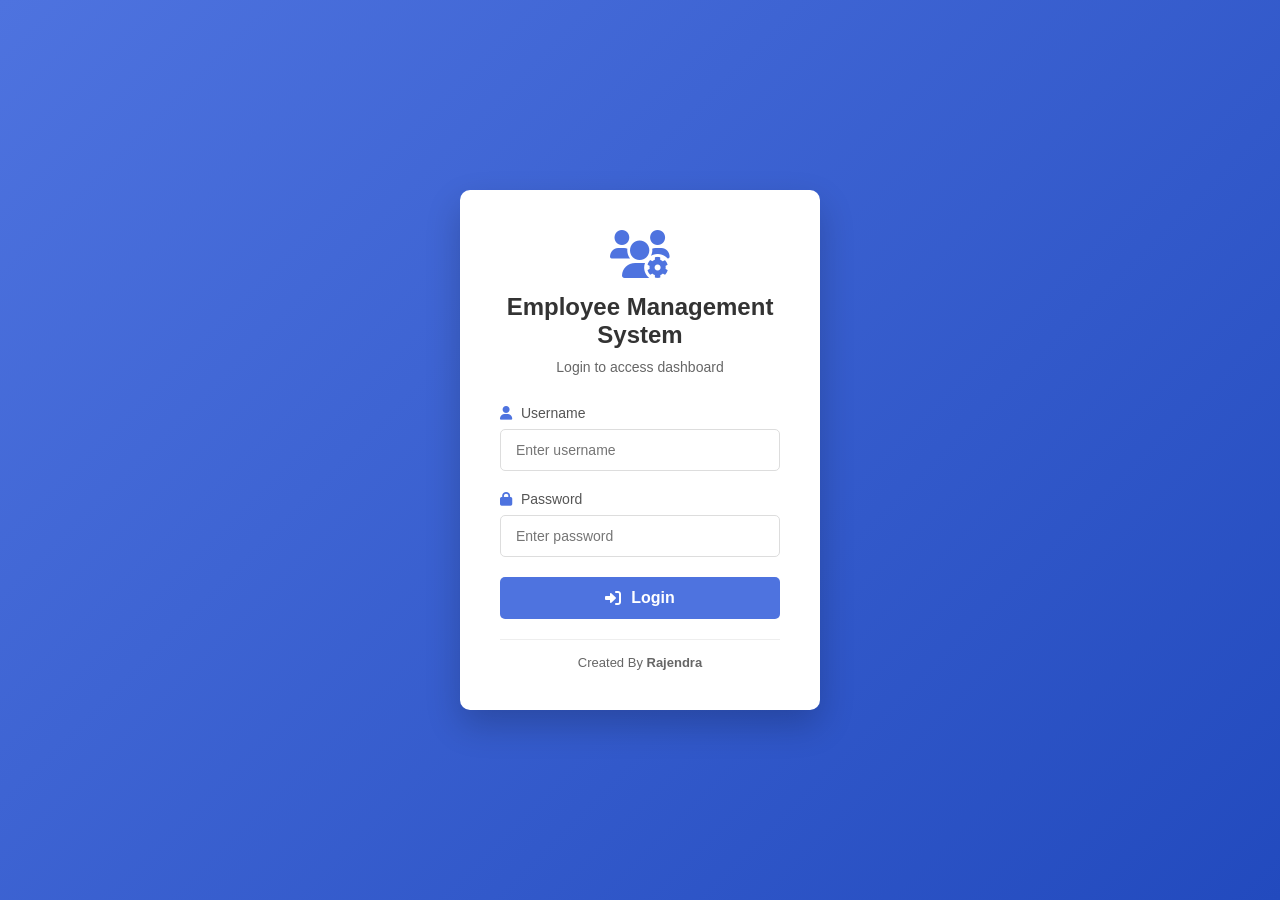
==== attendance.html @ 51e681c9 "Upgraded EMS with dashboard, attendance, salary modules and new structure" ====
<!DOCTYPE html>
<html lang="en">
<head>
    <meta charset="UTF-8">
    <meta name="viewport" content="width=device-width, initial-scale=1.0">
    <title>EMS - Attendance</title>
    <link rel="stylesheet" href="css/style.css">
    <link rel="stylesheet" href="css/responsive.css">
    <link rel="stylesheet" href="https://cdnjs.cloudflare.com/ajax/libs/font-awesome/6.0.0/css/all.min.css">
</head>
<body>
    <div class="dashboard-container">
        <div id="sidebar"></div>
        
        <div class="main-content">
            <div id="navbar"></div>
            
            <div class="card">
                <div class="card-header">
                    <h2><i class="fas fa-calendar-check"></i> Today's Attendance</h2>
                    <button class="btn-primary" onclick="showMarkModal()">
                        <i class="fas fa-check"></i> Mark Attendance
                    </button>
                </div>
                
                <div class="table-responsive">
                    <table id="attendanceTable">
                        <thead>
                            <tr>
                                <th>Employee</th>
                                <th>Date</th>
                                <th>Status</th>
                                <th>Check In</th>
                                <th>Check Out</th>
                            </tr>
                        </thead>
                        <tbody id="attendanceList">
                            <tr><td colspan="5" class="text-center">Loading...</td></tr>
                        </tbody>
                    </table>
                </div>
            </div>
        </div>
    </div>

    <!-- Mark Attendance Modal -->
    <div id="attendanceModal" class="modal">
        <div class="modal-content">
            <span class="close" onclick="closeModal()">&times;</span>
            <h2>Mark Attendance</h2>
            <form id="attendanceForm">
                <div class="form-group">
                    <label>Employee</label>
                    <select id="attendanceEmployee" required>
                        <option value="">Select Employee</option>
                    </select>
                </div>
                
                <div class="form-group">
                    <label>Status</label>
                    <select id="attendanceStatus" required>
                        <option value="Present">Present</option>
                        <option value="Absent">Absent</option>
                        <option value="Late">Late</option>
                        <option value="Leave">Leave</option>
                    </select>
                </div>
                
                <div class="form-row">
                    <div class="form-group">
                        <label>Check In</label>
                        <input type="time" id="attendanceIn" value="09:00">
                    </div>
                    
                    <div class="form-group">
                        <label>Check Out</label>
                        <input type="time" id="attendanceOut" value="18:00">
                    </div>
                </div>
                
                <button type="submit" class="btn-primary">Save Attendance</button>
            </form>
        </div>
    </div>

    <script src="js/api.js"></script>
    <script src="js/main.js"></script>
    <script src="js/attendance.js"></script>
</body>
</html>
---- css/style.css ----
* {
    margin: 0;
    padding: 0;
    box-sizing: border-box;
    font-family: 'Segoe UI', Tahoma, Geneva, Verdana, sans-serif;
}

:root {
    --primary: #4e73df;
    --secondary: #858796;
    --success: #1cc88a;
    --danger: #e74a3b;
    --warning: #f6c23e;
    --info: #36b9cc;
    --dark: #5a5c69;
    --light: #f8f9fc;
}

body {
    background-color: #f8f9fc;
}

/* ========== LOGIN PAGE ========== */
.login-page {
    display: flex;
    justify-content: center;
    align-items: center;
    min-height: 100vh;
    background: linear-gradient(135deg, #4e73df 0%, #224abe 100%);
}

.login-container {
    width: 100%;
    max-width: 400px;
    padding: 20px;
}

.login-box {
    background: white;
    border-radius: 10px;
    box-shadow: 0 15px 35px rgba(0,0,0,0.2);
    padding: 40px;
}

.login-header {
    text-align: center;
    margin-bottom: 30px;
}

.login-header i {
    color: var(--primary);
    margin-bottom: 15px;
}

.login-header h2 {
    color: #333;
    font-size: 24px;
    margin-bottom: 10px;
}

.login-header p {
    color: #666;
    font-size: 14px;
}

.form-group {
    margin-bottom: 20px;
}

.form-group label {
    display: block;
    margin-bottom: 8px;
    color: #555;
    font-weight: 500;
    font-size: 14px;
}

.form-group label i {
    margin-right: 5px;
    color: var(--primary);
}

.form-group input,
.form-group select,
.form-group textarea {
    width: 100%;
    padding: 12px 15px;
    border: 1px solid #ddd;
    border-radius: 5px;
    font-size: 14px;
    transition: all 0.3s;
}

.form-group input:focus,
.form-group select:focus,
.form-group textarea:focus {
    outline: none;
    border-color: var(--primary);
    box-shadow: 0 0 0 3px rgba(78, 115, 223, 0.1);
}

.btn-login {
    width: 100%;
    padding: 12px;
    background: var(--primary);
    color: white;
    border: none;
    border-radius: 5px;
    font-size: 16px;
    font-weight: 600;
    cursor: pointer;
    display: flex;
    align-items: center;
    justify-content: center;
    gap: 10px;
    transition: background 0.3s;
}

.btn-login:hover {
    background: #2e59d9;
}

.login-footer {
    margin-top: 20px;
    text-align: center;
    padding: 15px 0 0;
    border-top: 1px solid #eee;
    color: #666;
    font-size: 13px;
}

/* ========== DASHBOARD LAYOUT ========== */
.dashboard-container {
    display: flex;
    min-height: 100vh;
}

/* Sidebar */
.sidebar {
    width: 250px;
    background: var(--primary);
    color: white;
    position: fixed;
    height: 100vh;
}

.sidebar-header {
    padding: 20px;
    text-align: center;
    border-bottom: 1px solid rgba(255,255,255,0.1);
}

.sidebar-header h3 {
    font-size: 20px;
    margin-top: 10px;
}

.sidebar-menu {
    padding: 20px 0;
}

.sidebar-menu a {
    display: flex;
    align-items: center;
    padding: 12px 20px;
    color: rgba(255,255,255,0.8);
    text-decoration: none;
    transition: all 0.3s;
}

.sidebar-menu a i {
    width: 25px;
    margin-right: 10px;
}

.sidebar-menu a:hover {
    background: rgba(255,255,255,0.1);
    color: white;
}

.sidebar-menu a.active {
    background: white;
    color: var(--primary);
}

/* Main Content */
.main-content {
    flex: 1;
    margin-left: 250px;
    padding: 20px;
}

/* Top Navigation */
.top-nav {
    background: white;
    padding: 15px 25px;
    border-radius: 10px;
    box-shadow: 0 2px 10px rgba(0,0,0,0.1);
    display: flex;
    justify-content: space-between;
    align-items: center;
    margin-bottom: 25px;
}

.nav-title h1 {
    color: #333;
    font-size: 24px;
}

.nav-user {
    display: flex;
    align-items: center;
    gap: 15px;
}

.nav-user span {
    color: #666;
    font-weight: 500;
}

.btn-logout {
    padding: 8px 15px;
    background: var(--danger);
    color: white;
    border: none;
    border-radius: 5px;
    cursor: pointer;
    display: flex;
    align-items: center;
    gap: 5px;
    font-size: 14px;
}

.btn-logout:hover {
    background: #c82333;
}

/* ========== CARDS ========== */
.stats-row {
    display: grid;
    grid-template-columns: repeat(auto-fit, minmax(250px, 1fr));
    gap: 20px;
    margin-bottom: 25px;
}

.stat-card {
    background: white;
    border-radius: 10px;
    padding: 20px;
    box-shadow: 0 2px 10px rgba(0,0,0,0.1);
    display: flex;
    align-items: center;
    gap: 20px;
}

.stat-icon {
    width: 60px;
    height: 60px;
    border-radius: 10px;
    display: flex;
    align-items: center;
    justify-content: center;
    font-size: 24px;
}

.stat-icon.blue {
    background: #e3f2fd;
    color: var(--primary);
}

.stat-icon.green {
    background: #e8f5e9;
    color: var(--success);
}

.stat-icon.orange {
    background: #fff3e0;
    color: var(--warning);
}

.stat-info h3 {
    color: #666;
    font-size: 14px;
    margin-bottom: 5px;
}

.stat-info p {
    color: #333;
    font-size: 24px;
    font-weight: 600;
}

/* ========== TABLES ========== */
.card {
    background: white;
    border-radius: 10px;
    box-shadow: 0 2px 10px rgba(0,0,0,0.1);
    padding: 20px;
    margin-bottom: 25px;
}

.card-header {
    display: flex;
    justify-content: space-between;
    align-items: center;
    margin-bottom: 20px;
}

.card-header h2 {
    color: #333;
    font-size: 18px;
}

.card-header h2 i {
    margin-right: 10px;
    color: var(--primary);
}

.btn-primary {
    padding: 10px 20px;
    background: var(--primary);
    color: white;
    border: none;
    border-radius: 5px;
    cursor: pointer;
    display: inline-flex;
    align-items: center;
    gap: 8px;
    font-size: 14px;
    transition: background 0.3s;
}

.btn-primary:hover {
    background: #2e59d9;
}

.btn-secondary {
    padding: 8px 15px;
    background: var(--secondary);
    color: white;
    border: none;
    border-radius: 5px;
    cursor: pointer;
    font-size: 13px;
}

.table-responsive {
    overflow-x: auto;
}

table {
    width: 100%;
    border-collapse: collapse;
}

th {
    text-align: left;
    padding: 12px;
    background: #f8f9fc;
    color: #333;
    font-weight: 600;
    font-size: 14px;
}

td {
    padding: 12px;
    border-bottom: 1px solid #eee;
    color: #666;
    font-size: 14px;
}

tr:hover td {
    background: #f8f9fc;
}

.text-center {
    text-align: center;
}

/* Status Badges */
.badge {
    padding: 5px 10px;
    border-radius: 20px;
    font-size: 12px;
    font-weight: 500;
    display: inline-block;
}

.badge-active, .badge.Present {
    background: #d4edda;
    color: #155724;
}

.badge-inactive, .badge.Absent {
    background: #f8d7da;
    color: #721c24;
}

.badge.Late {
    background: #fff3cd;
    color: #856404;
}

.badge.Leave {
    background: #cce5ff;
    color: #004085;
}

/* Action Buttons */
.btn-icon {
    padding: 5px 10px;
    border: none;
    border-radius: 3px;
    cursor: pointer;
    margin: 0 2px;
    color: white;
}

.btn-edit {
    background: #ffc107;
}

.btn-delete {
    background: #dc3545;
}

.btn-view {
    background: #17a2b8;
}

/* ========== FORMS ========== */
.form-row {
    display: grid;
    grid-template-columns: 1fr 1fr;
    gap: 15px;
}

/* ========== MODAL ========== */
.modal {
    display: none;
    position: fixed;
    z-index: 1000;
    left: 0;
    top: 0;
    width: 100%;
    height: 100%;
    background: rgba(0,0,0,0.5);
}

.modal-content {
    background: white;
    margin: 50px auto;
    padding: 25px;
    border-radius: 10px;
    width: 90%;
    max-width: 500px;
    position: relative;
    max-height: 80vh;
    overflow-y: auto;
}

.close {
    position: absolute;
    right: 20px;
    top: 15px;
    font-size: 24px;
    cursor: pointer;
    color: #666;
}

.close:hover {
    color: #333;
}

/* ========== UTILITIES ========== */
.mt-20 {
    margin-top: 20px;
}

.mb-20 {
    margin-bottom: 20px;
}

.text-success {
    color: var(--success);
}

.text-danger {
    color: var(--danger);
}

.text-warning {
    color: var(--warning);
}

/* ========== RRESIGNED EMPLOYEE ROW STYLING ========== */
.Resigned-employee-row {
    background-color: #fff0f0 !important;
    border-left: 3px solid #dc3545;
}

.Resigned-employee-row:hover {
    background-color: #ffe0e0 !important;
}

.Resigned-employee-row td:first-child {
    font-weight: 500;
    color: #dc3545;
}

/* Tooltip for deleted employees */
.Resigned-employee-row td:first-child {
    position: relative;
}

.Resigned-employee-row td:first-child:hover::after {
    content: 'This employee has been resigned';
    position: absolute;
    background: #333;
    color: white;
    padding: 5px 10px;
    border-radius: 3px;
    font-size: 12px;
    white-space: nowrap;
    left: 0;
    bottom: 100%;
    z-index: 1000;
}
/* Force red color for resigned rows */
table tbody tr.resigned-employee-row,
table tbody tr.resigned-employee-row td {
    background-color: #ffebee !important;
    color: #b71c1c !important;
}

table tbody tr.resigned-employee-row:hover,
table tbody tr.resigned-employee-row:hover td {
    background-color: #ffcdd2 !important;
}
---- css/responsive.css ----
/* Responsive Design for all devices */

/* Tablets and small laptops (992px and below) */
@media screen and (max-width: 992px) {
    .sidebar {
        width: 200px;
    }
    
    .main-content {
        margin-left: 200px;
    }
    
    .stats-row {
        grid-template-columns: repeat(2, 1fr);
    }
    
    .chart-row {
        grid-template-columns: 1fr;
    }
    
    .form-row {
        grid-template-columns: 1fr;
        gap: 0;
    }
}

/* Mobile devices (768px and below) */
@media screen and (max-width: 768px) {
    /* Sidebar becomes hidden by default */
    .sidebar {
        transform: translateX(-100%);
        transition: transform 0.3s ease;
        z-index: 1000;
    }
    
    .sidebar.active {
        transform: translateX(0);
    }
    
    .main-content {
        margin-left: 0;
    }
    
    /* Top nav adjustments */
    .top-nav {
        flex-direction: column;
        gap: 10px;
        text-align: center;
    }
    
    .nav-user {
        flex-wrap: wrap;
        justify-content: center;
    }
    
    /* Stats cards */
    .stats-row {
        grid-template-columns: 1fr;
        gap: 15px;
    }
    
    /* Tables */
    .table-responsive {
        overflow-x: auto;
    }
    
    table {
        min-width: 600px;
    }
    
    /* Cards */
    .card-header {
        flex-direction: column;
        gap: 10px;
        align-items: flex-start;
    }
    
    /* Modal */
    .modal-content {
        width: 95%;
        margin: 30px auto;
        padding: 20px;
    }
    
    /* Form rows */
    .form-row {
        grid-template-columns: 1fr;
        gap: 0;
    }
    
    /* Quick actions */
    .quick-actions {
        grid-template-columns: repeat(2, 1fr);
    }
    
    /* Welcome banner */
    .welcome-banner {
        padding: 20px;
        text-align: center;
    }
    
    .welcome-banner h2 {
        font-size: 20px;
    }
}

/* Small mobile devices (480px and below) */
@media screen and (max-width: 480px) {
    /* Login page */
    .login-box {
        padding: 25px 20px;
    }
    
    .login-header h2 {
        font-size: 20px;
    }
    
    /* Top nav */
    .nav-user {
        flex-direction: column;
        gap: 5px;
    }
    
    .nav-user span {
        font-size: 14px;
    }
    
    /* Stats cards */
    .stat-card {
        padding: 15px;
    }
    
    .stat-icon {
        width: 50px;
        height: 50px;
        font-size: 20px;
    }
    
    .stat-info p {
        font-size: 20px;
    }
    
    /* Buttons */
    .btn-primary, .btn-secondary {
        width: 100%;
        justify-content: center;
    }
    
    .card-header .btn-primary {
        width: 100%;
    }
    
    /* Quick actions */
    .quick-actions {
        grid-template-columns: 1fr;
    }
    
    /* Modal */
    .modal-content {
        padding: 15px;
    }
    
    .modal-content h2 {
        font-size: 18px;
    }
    
    /* Action buttons in table */
    .btn-icon {
        padding: 8px 12px;
        margin: 2px;
        display: inline-block;
    }
    
    /* Status badges */
    .badge {
        padding: 4px 8px;
        font-size: 11px;
    }
}

/* Mobile menu toggle button */
.menu-toggle {
    display: none;
    position: fixed;
    bottom: 20px;
    right: 20px;
    width: 50px;
    height: 50px;
    background: var(--primary);
    color: white;
    border: none;
    border-radius: 50%;
    box-shadow: 0 5px 15px rgba(0,0,0,0.3);
    cursor: pointer;
    z-index: 1001;
    align-items: center;
    justify-content: center;
}

@media screen and (max-width: 768px) {
    .menu-toggle {
        display: flex;
    }
}

/* Print styles for reports */
@media print {
    .sidebar,
    .top-nav,
    .btn-primary,
    .btn-secondary,
    .btn-icon,
    .menu-toggle {
        display: none !important;
    }
    
    .main-content {
        margin: 0;
        padding: 0;
    }
    
    .card {
        box-shadow: none;
        border: 1px solid #ddd;
    }
    
    table {
        border-collapse: collapse;
        width: 100%;
    }
    
    th {
        background: #f0f0f0;
        color: black;
    }
    
    td, th {
        border: 1px solid #ddd;
    }
}

/* Landscape orientation for mobile */
@media screen and (max-width: 768px) and (orientation: landscape) {
    .sidebar {
        width: 180px;
    }
    
    .modal-content {
        margin: 20px auto;
        max-height: 80vh;
        overflow-y: auto;
    }
    
    .stats-row {
        grid-template-columns: repeat(2, 1fr);
    }
}

/* High-resolution screens */
@media screen and (min-width: 1400px) {
    .main-content {
        max-width: 1400px;
        margin: 0 auto;
        margin-left: 250px;
    }
    
    .stats-row {
        grid-template-columns: repeat(4, 1fr);
    }
}

/* Dark mode support (optional) */
@media (prefers-color-scheme: dark) {
    /* You can add dark mode styles here if needed */
}

/* Fix for iOS devices */
@supports (-webkit-touch-callout: none) {
    .sidebar {
        height: -webkit-fill-available;
    }
}

/* Animation for page load */
@keyframes fadeIn {
    from {
        opacity: 0;
        transform: translateY(20px);
    }
    to {
        opacity: 1;
        transform: translateY(0);
    }
}

.card, .stat-card {
    animation: fadeIn 0.5s ease-out;
}

/* Loading spinner for async operations */
.spinner {
    border: 3px solid #f3f3f3;
    border-top: 3px solid var(--primary);
    border-radius: 50%;
    width: 40px;
    height: 40px;
    animation: spin 1s linear infinite;
    margin: 20px auto;
}

@keyframes spin {
    0% { transform: rotate(0deg); }
    100% { transform: rotate(360deg); }
}

/* Empty state styling */
.empty-state {
    text-align: center;
    padding: 40px 20px;
    color: #999;
}

.empty-state i {
    font-size: 50px;
    margin-bottom: 15px;
    color: #ddd;
}

.empty-state p {
    font-size: 16px;
    margin-bottom: 20px;
}

/* Toast notifications */
.toast {
    position: fixed;
    top: 20px;
    right: 20px;
    padding: 12px 20px;
    background: white;
    border-radius: 5px;
    box-shadow: 0 5px 15px rgba(0,0,0,0.2);
    display: flex;
    align-items: center;
    gap: 10px;
    z-index: 2000;
    animation: slideIn 0.3s ease;
    max-width: 350px;
}

.toast.success {
    border-left: 4px solid var(--success);
}

.toast.error {
    border-left: 4px solid var(--danger);
}

.toast.warning {
    border-left: 4px solid var(--warning);
}

.toast i {
    font-size: 20px;
}

.toast.success i {
    color: var(--success);
}

@keyframes slideIn {
    from {
        transform: translateX(100%);
        opacity: 0;
    }
    to {
        transform: translateX(0);
        opacity: 1;
    }
}
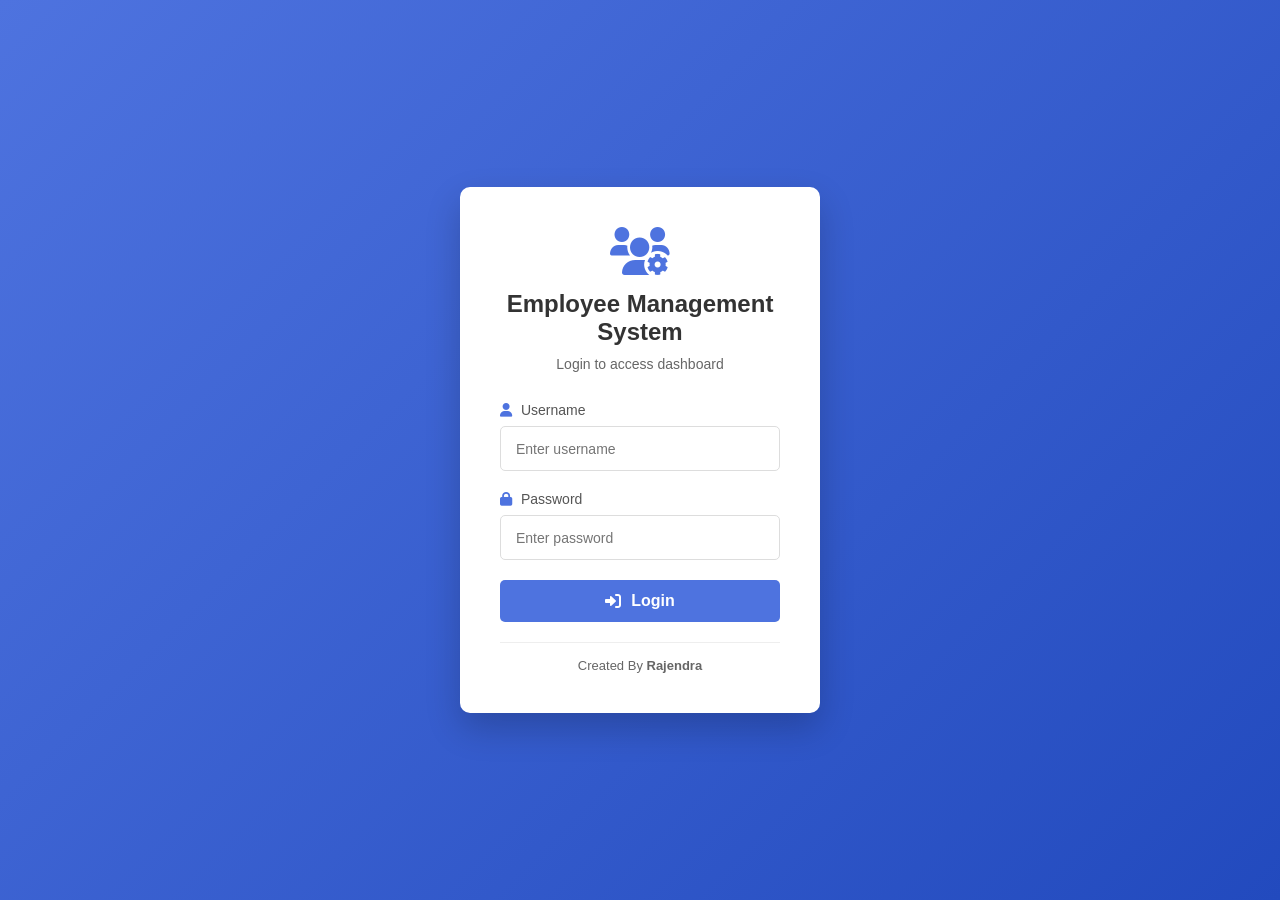
==== commit 75237f14: "Improve navbar performance: eliminate flicker, remove redundant load triggers, and stabilize dynamic" ====
--- a/attendance.html
+++ b/attendance.html
@@ -84,6 +84,7 @@
     </div>
 
     <script src="js/api.js"></script>
+    <script src="js/navbar.js"></script>
     <script src="js/main.js"></script>
     <script src="js/attendance.js"></script>
 </body>
--- a/css/style.css
+++ b/css/style.css
@@ -65,6 +65,7 @@
 
 .form-group {
     margin-bottom: 20px;
+    position: relative;
 }
 
 .form-group label {
@@ -84,11 +85,12 @@
 .form-group select,
 .form-group textarea {
     width: 100%;
-    padding: 12px 15px;
+    padding: 12px 40px 12px 15px;
     border: 1px solid #ddd;
     border-radius: 5px;
     font-size: 14px;
     transition: all 0.3s;
+    height: 45px;
 }
 
 .form-group input:focus,
@@ -97,6 +99,48 @@
     outline: none;
     border-color: var(--primary);
     box-shadow: 0 0 0 3px rgba(78, 115, 223, 0.1);
+}
+
+/* Password toggle button - FIXED VERSION */
+.password-toggle-btn {
+    position: absolute;
+    right: 12px;
+    top: 50%;
+    transform: translateY(-10%);
+
+    width: 30px;
+    height: 30px;
+
+    display: flex;
+    align-items: center;
+    justify-content: center;
+
+    background: none;
+    border: none;
+    cursor: pointer;
+}
+
+.password-toggle-btn:hover {
+    color: var(--primary) !important;
+}
+
+.password-toggle-btn img {
+    width: 20px !important;
+    height: 20px !important;
+    display: block !important;
+    opacity: 0.7;
+    transition: opacity 0.2s ease;
+}
+
+.password-toggle-btn:hover img {
+    opacity: 1;
+}
+.password-wrapper {
+    position: relative;
+}
+
+.password-wrapper input {
+    padding-right: 40px;
 }
 
 .btn-login {
@@ -493,7 +537,7 @@
     color: var(--warning);
 }
 
-/* ========== RRESIGNED EMPLOYEE ROW STYLING ========== */
+/* ========== RESIGNED EMPLOYEE ROW STYLING ========== */
 .Resigned-employee-row {
     background-color: #fff0f0 !important;
     border-left: 3px solid #dc3545;
@@ -506,10 +550,6 @@
 .Resigned-employee-row td:first-child {
     font-weight: 500;
     color: #dc3545;
-}
-
-/* Tooltip for deleted employees */
-.Resigned-employee-row td:first-child {
     position: relative;
 }
 
@@ -526,7 +566,7 @@
     bottom: 100%;
     z-index: 1000;
 }
-/* Force red color for resigned rows */
+
 table tbody tr.resigned-employee-row,
 table tbody tr.resigned-employee-row td {
     background-color: #ffebee !important;
